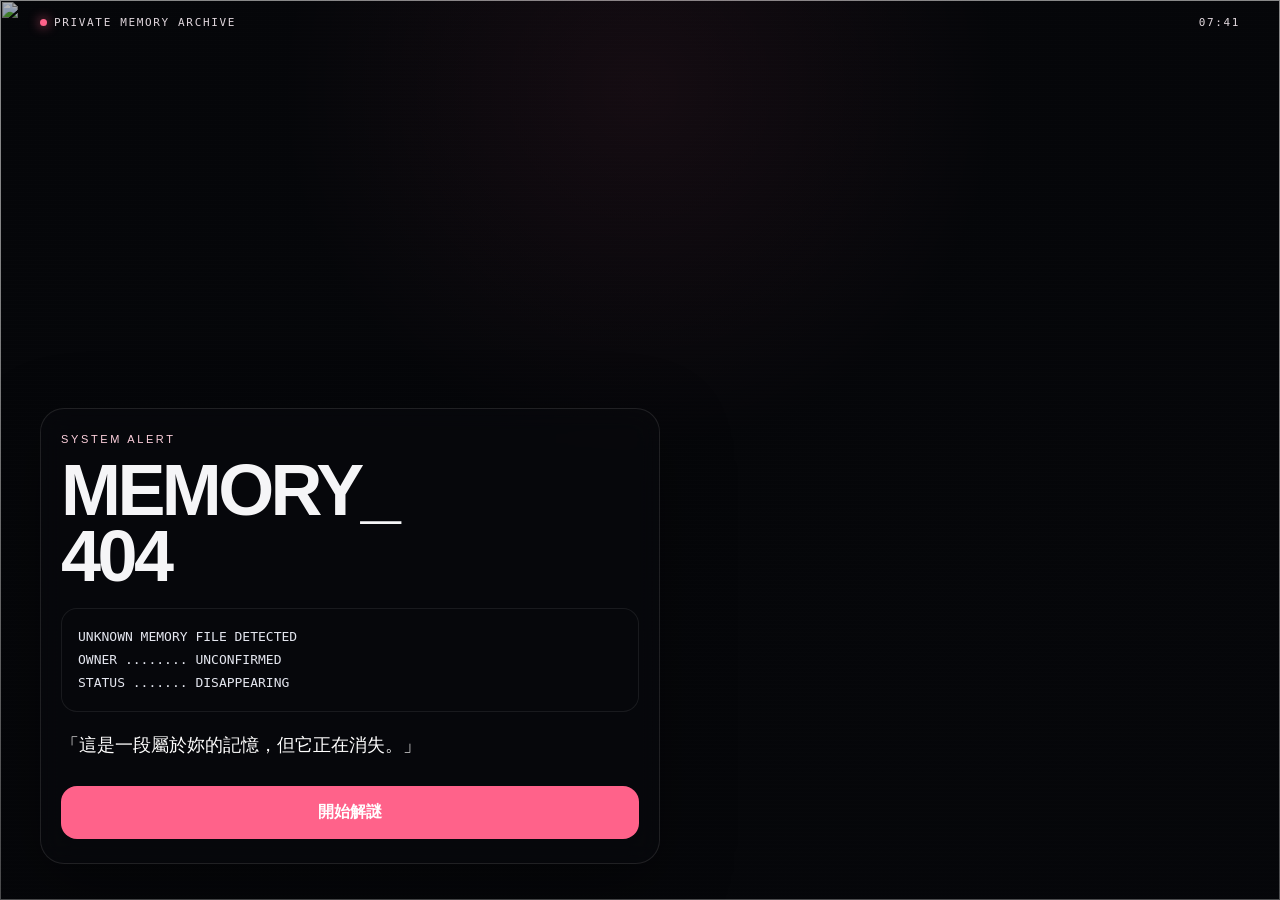
==== index.html @ e1ddc820 "Add files via upload" ====
<!doctype html>
<html lang="zh-Hant"><head><meta charset="UTF-8"><meta name="viewport" content="width=device-width,initial-scale=1"><title>MEMORY_404</title><link rel="stylesheet" href="style.css"></head>
<body><div class="page"><img class="bg" src="assets/cover.png" alt=""><div class="overlay"></div><div class="topbar"><div><span class="dot"></span>PRIVATE MEMORY ARCHIVE</div><div id="clock">--:--</div></div>
<div class="center-card"><div class="glass"><div class="eyebrow">SYSTEM ALERT</div><h1>MEMORY_<br>404</h1>
<div class="terminal">UNKNOWN MEMORY FILE DETECTED<br>OWNER ........ UNCONFIRMED<br>STATUS ....... DISAPPEARING</div>
<p class="lead">「這是一段屬於妳的記憶，但它正在消失。」</p>
<button class="btn" onclick="location.href='story.html?c=0'">開始解謎</button></div></div></div><script src="common.js"></script></body></html>
---- style.css ----
:root{
  --bg:#07080c; --text:#f5f5f7; --muted:#b7bbca; --accent:#ff628a; --accent2:#ff9bb5;
  --ok:#8feeb0; --danger:#ff7474;
}
*{box-sizing:border-box}
html,body{margin:0;min-height:100%;font-family:-apple-system,BlinkMacSystemFont,"Segoe UI","Noto Sans TC","PingFang TC",sans-serif;background:#06070a;color:var(--text)}
body{background:linear-gradient(180deg,#06070a,#0b0c13)}
.page{
  min-height:100vh;
  position:relative;
  overflow:hidden;
  display:flex;
  flex-direction:column;
  justify-content:space-between;
}
.bg{
  position:absolute;
  inset:0;
  width:100%;
  height:100%;
  object-fit:contain;
  object-position:center center;
  background:#06070a;
  filter:brightness(.86) saturate(1.02);
}
.overlay{position:absolute;inset:0;background:linear-gradient(180deg, rgba(6,7,10,.28) 0%, rgba(6,7,10,.34) 24%, rgba(6,7,10,.56) 62%, rgba(6,7,10,.78) 100%),radial-gradient(circle at 50% 10%, rgba(255,100,150,.12), transparent 35%)}
.page:after{content:"";position:absolute;inset:0;pointer-events:none;opacity:.1;background:linear-gradient(rgba(255,255,255,.04) 1px, transparent 1px);background-size:100% 4px}
.topbar{position:relative;z-index:5;display:flex;justify-content:space-between;gap:12px;color:#e1d7dd;font:11px ui-monospace,monospace;letter-spacing:.15em;padding:16px 18px 0}
.dot{display:inline-block;width:7px;height:7px;border-radius:50%;background:var(--accent);box-shadow:0 0 12px var(--accent);margin-right:7px}
.center-card{position:relative;z-index:5;min-height:calc(100vh - 44px);display:flex;flex-direction:column;justify-content:flex-end;padding:24px 18px 32px}
.glass{width:min(100%,620px);background:rgba(10,11,16,.42);border:1px solid rgba(255,255,255,.1);border-radius:24px;backdrop-filter:blur(16px);box-shadow:0 20px 70px rgba(0,0,0,.38);padding:24px 20px}
.eyebrow{font-size:11px;letter-spacing:.24em;color:#ffd2df;margin-bottom:12px}
h1{font-size:clamp(42px,12vw,72px);line-height:.92;letter-spacing:-.05em;margin:0 0 18px}
h2{font-size:clamp(28px,8vw,46px);line-height:1.1;margin:0 0 12px}
p{line-height:1.9;margin:0 0 14px}
.lead{font-size:18px;color:#fff}
.muted{color:var(--muted)}
.story-line{font-size:24px;white-space:pre-line;line-height:1.7;margin-bottom:14px}
.story-sub{color:#eef0f6cc}
.btn{width:100%;padding:16px 17px;border-radius:16px;border:0;cursor:pointer;background:var(--accent);color:#fff;font-size:16px;font-weight:800;margin-top:10px}
.btn.secondary{background:rgba(255,255,255,.12);color:#fff;border:1px solid rgba(255,255,255,.12)}
.btn.ghost{background:transparent;border:1px dashed rgba(255,255,255,.28);color:#ffe8ef}
.terminal{padding:16px;margin:16px 0;background:rgba(7,8,12,.5);border:1px solid rgba(255,255,255,.08);border-radius:16px;color:#e4e6ef;font:13px/1.8 ui-monospace,monospace}
.line{width:54px;height:2px;background:var(--accent);margin:20px 0}
.chapter-wrap{position:relative;z-index:5;min-height:calc(100vh - 44px);display:grid;place-items:center;text-align:center;padding:40px 24px}
.chapter-card{width:min(100%,560px);background:rgba(10,11,16,.38);backdrop-filter:blur(14px);border:1px solid rgba(255,255,255,.1);border-radius:28px;padding:38px 24px}
.chapter-num{font:700 12px ui-monospace,monospace;letter-spacing:.34em;color:#ffd2df;margin-bottom:16px}
.small{font-size:12px;color:#dbd5dcaa}
.puzzle-wrap{position:relative;z-index:5;min-height:calc(100vh - 44px);display:flex;align-items:flex-end;justify-content:center;padding:24px 18px 32px}
.puzzle-card{width:min(100%,640px);background:rgba(10,11,16,.55);border:1px solid rgba(255,255,255,.11);border-radius:24px;backdrop-filter:blur(16px);box-shadow:0 20px 70px rgba(0,0,0,.4);padding:24px 20px}
.progress-row{display:flex;justify-content:space-between;color:#efeff6bb;font:11px ui-monospace,monospace;margin-top:16px}
.progress{height:7px;background:rgba(255,255,255,.12);border-radius:999px;overflow:hidden;margin:7px 0 20px}
.progress span{display:block;height:100%;background:linear-gradient(90deg,var(--accent),var(--accent2))}
.clue{margin:16px 0;padding:16px;border-left:3px solid var(--accent);background:rgba(255,255,255,.07);border-radius:0 14px 14px 0;line-height:1.85}
.input{width:100%;padding:15px;border-radius:14px;border:1px solid rgba(255,255,255,.14);background:rgba(9,10,15,.58);color:#fff;font-size:16px;outline:none}
.msg{min-height:23px;margin-top:10px;font-size:13px;color:#fff8}.msg.ok{color:var(--ok)} .msg.err{color:var(--danger)}
.final-box{text-align:center}
.heart{font-size:48px;animation:pulse 1.3s ease infinite}@keyframes pulse{50%{transform:scale(1.12)}}
@media (min-width:900px){.center-card,.puzzle-wrap{padding-left:40px;padding-right:40px}.topbar{padding-left:40px;padding-right:40px}}


/* Responsive full-image display for phone / tablet / desktop */
.center-card,
.chapter-wrap,
.puzzle-wrap{
  width:100%;
}

.glass,
.chapter-card,
.puzzle-card{
  max-width:min(92vw, 640px);
}

@media (max-width: 640px){
  .center-card{
    justify-content:flex-end;
    padding:18px 14px 20px;
  }
  .chapter-wrap{
    padding:20px 14px;
  }
  .puzzle-wrap{
    align-items:flex-end;
    padding:18px 14px 20px;
  }
  .glass,
  .chapter-card,
  .puzzle-card{
    width:100%;
    border-radius:20px;
    padding:18px 16px;
  }
  .story-line{
    font-size:20px;
    line-height:1.6;
  }
  h1{
    font-size:clamp(36px, 11vw, 56px);
  }
  h2{
    font-size:clamp(24px, 8vw, 38px);
  }
}

@media (min-width: 641px) and (max-width: 1024px){
  .center-card{
    padding:28px 24px 30px;
  }
  .chapter-wrap,
  .puzzle-wrap{
    padding:28px 24px 30px;
  }
  .glass,
  .chapter-card,
  .puzzle-card{
    max-width:min(78vw, 680px);
  }
}

@media (min-width: 1025px){
  .center-card{
    padding:36px 40px 36px;
  }
  .chapter-wrap,
  .puzzle-wrap{
    padding:36px 40px;
  }
  .glass,
  .chapter-card,
  .puzzle-card{
    max-width:min(52vw, 760px);
  }
}

/* Keep overlay softer so full image can still be seen */
.overlay{
  background:
    linear-gradient(180deg, rgba(6,7,10,.18) 0%, rgba(6,7,10,.20) 26%, rgba(6,7,10,.34) 62%, rgba(6,7,10,.56) 100%),
    radial-gradient(circle at 50% 10%, rgba(255,100,150,.08), transparent 35%);
}


.nav-row{display:flex;gap:10px;align-items:center;margin-bottom:14px;flex-wrap:wrap}
.btn.back{width:auto;min-width:120px;margin-top:0;background:rgba(255,255,255,.10);border:1px solid rgba(255,255,255,.16);color:#fff}
.btn.back:hover{background:rgba(255,255,255,.16)}
.btn.inline{width:auto;min-width:120px}
@media (max-width:640px){
  .nav-row .btn.back{width:100%}
}


/* MEMORY_404 interactive puzzle v2 */
code{font-family:ui-monospace,SFMono-Regular,Menlo,monospace;color:#ffd2df}.cipher-text{font:800 28px/1.2 ui-monospace,monospace;letter-spacing:.12em;color:#fff}.tile-board{display:grid;grid-template-columns:repeat(3,1fr);gap:5px;aspect-ratio:3/4;margin:16px 0;overflow:hidden;border-radius:14px}.img-tile{border:1px solid rgba(255,255,255,.15);background-size:300% 200%;background-repeat:no-repeat;transition:transform .22s ease;cursor:pointer;border-radius:5px}.odd-meta,.range-readout,.selected-order{margin:14px 0;color:#ffd2df;font:700 13px ui-monospace,monospace}.odd-grid{display:grid;grid-template-columns:repeat(5,1fr);gap:7px;margin:16px 0}.odd-cell{aspect-ratio:1;border-radius:10px;border:1px solid rgba(255,255,255,.12);background:rgba(255,255,255,.07);color:#fff;font-size:22px;cursor:pointer}.timeline-grid{display:grid;gap:10px;margin:14px 0}.time-card{text-align:left;padding:15px;border:1px solid rgba(255,255,255,.13);background:rgba(255,255,255,.07);color:#fff;border-radius:14px;cursor:pointer}.time-card.chosen{opacity:.42;border-color:#ff628a}.signal-box{position:relative;height:120px;border-radius:16px;background:#05070a;border:1px solid rgba(255,255,255,.1);display:grid;place-items:center;overflow:hidden;margin:16px 0}.signal-noise,.signal-secret{position:absolute;font:700 18px ui-monospace,monospace;letter-spacing:.12em;transition:.15s}.signal-noise{color:#ff6b88}.signal-secret{font-size:34px;color:#fff;opacity:0}.range{width:100%;accent-color:#ff628a}.camera-frame{position:relative;border-radius:16px;overflow:hidden;background:#05070a;margin:16px 0;max-height:420px}.camera-frame img{display:block;width:100%;max-height:420px;object-fit:contain;transition:filter .15s}.grain-layer{position:absolute;inset:0;pointer-events:none;background-image:repeating-radial-gradient(circle at 30% 30%,rgba(255,255,255,.45) 0 1px,transparent 1px 4px);mix-blend-mode:screen;opacity:.4}.slider-row{margin:15px 0}.slider-row label{display:flex;justify-content:space-between;font:700 12px ui-monospace,monospace;color:#ffd2df;margin-bottom:7px}.camera-input{position:absolute;left:-9999px}.camera-btn{display:block;text-align:center}.photo-preview{margin:16px 0;border-radius:16px;overflow:hidden;background:#05070a}.photo-preview img{display:block;width:100%;max-height:380px;object-fit:contain}.story-glass{max-width:560px!important}.btn:disabled{opacity:.4;cursor:not-allowed}


/* V4 final letter */
.final-letter{
  margin:24px auto 20px;
  width:min(100%,760px);
  text-align:center;
  padding:20px 18px;
  border:1px solid rgba(255,255,255,.12);
  border-radius:18px;
  background:rgba(8,10,15,.28);
}
.final-letter p{line-height:1.9;color:#f0edf2;margin:0 0 22px}
.final-letter .poem{text-align:center;letter-spacing:.06em}
.final-page > .bg{object-position:right center}
#pigArchiveBtn{margin-top:18px}
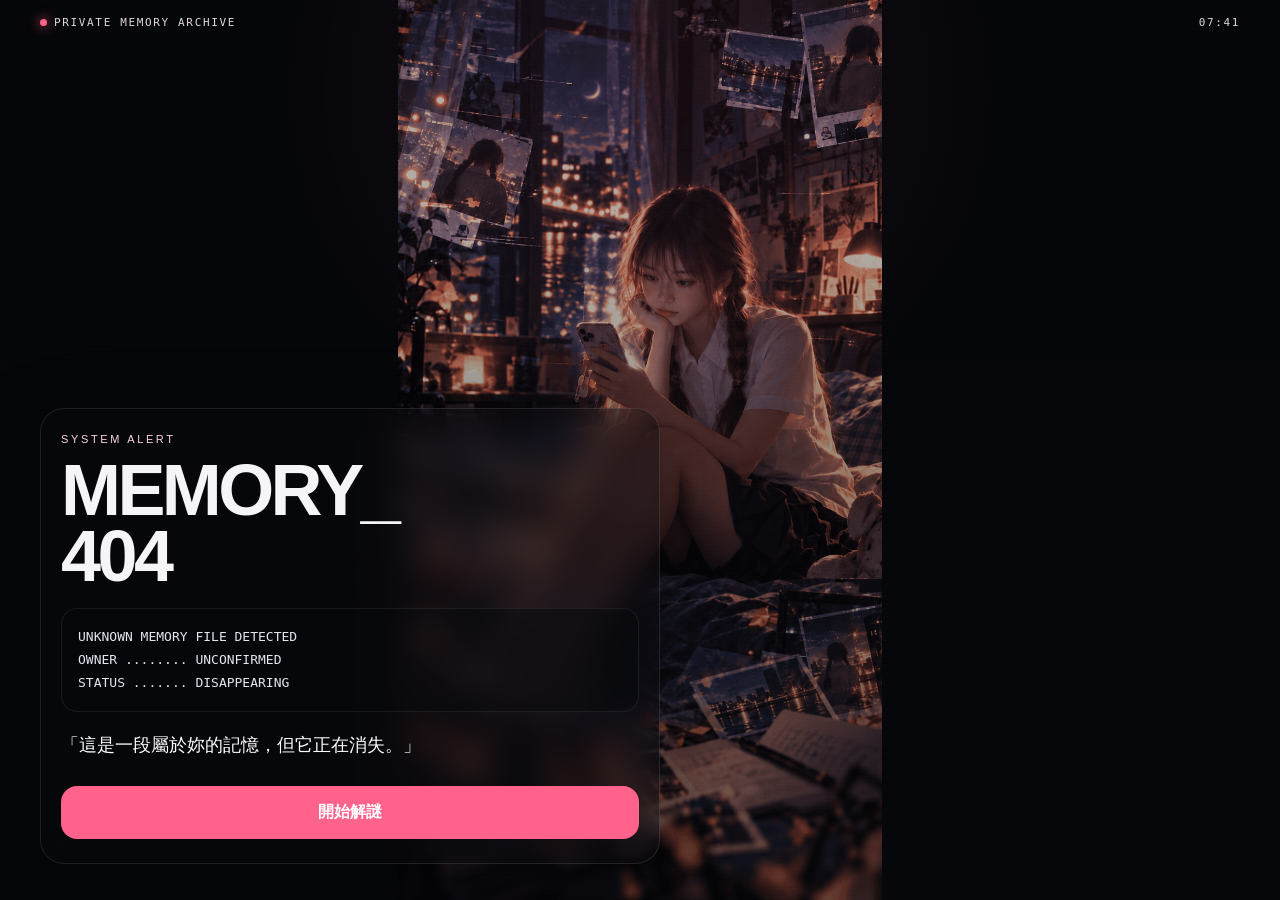
==== commit 33872b53: "Update index.html" ====
--- a/index.html
+++ b/index.html
@@ -1,7 +1,7 @@
 <!doctype html>
 <html lang="zh-Hant"><head><meta charset="UTF-8"><meta name="viewport" content="width=device-width,initial-scale=1"><title>MEMORY_404</title><link rel="stylesheet" href="style.css"></head>
-<body><div class="page"><img class="bg" src="assets/cover.png" alt=""><div class="overlay"></div><div class="topbar"><div><span class="dot"></span>PRIVATE MEMORY ARCHIVE</div><div id="clock">--:--</div></div>
+<body><div class="page"><img class="bg" src="cover.png" alt=""><div class="overlay"></div><div class="topbar"><div><span class="dot"></span>PRIVATE MEMORY ARCHIVE</div><div id="clock">--:--</div></div>
 <div class="center-card"><div class="glass"><div class="eyebrow">SYSTEM ALERT</div><h1>MEMORY_<br>404</h1>
 <div class="terminal">UNKNOWN MEMORY FILE DETECTED<br>OWNER ........ UNCONFIRMED<br>STATUS ....... DISAPPEARING</div>
 <p class="lead">「這是一段屬於妳的記憶，但它正在消失。」</p>
-<button class="btn" onclick="location.href='story.html?c=0'">開始解謎</button></div></div></div><script src="common.js"></script></body></html>+<button class="btn" onclick="location.href='story.html?c=0'">開始解謎</button></div></div></div><script src="common.js"></script></body></html>
